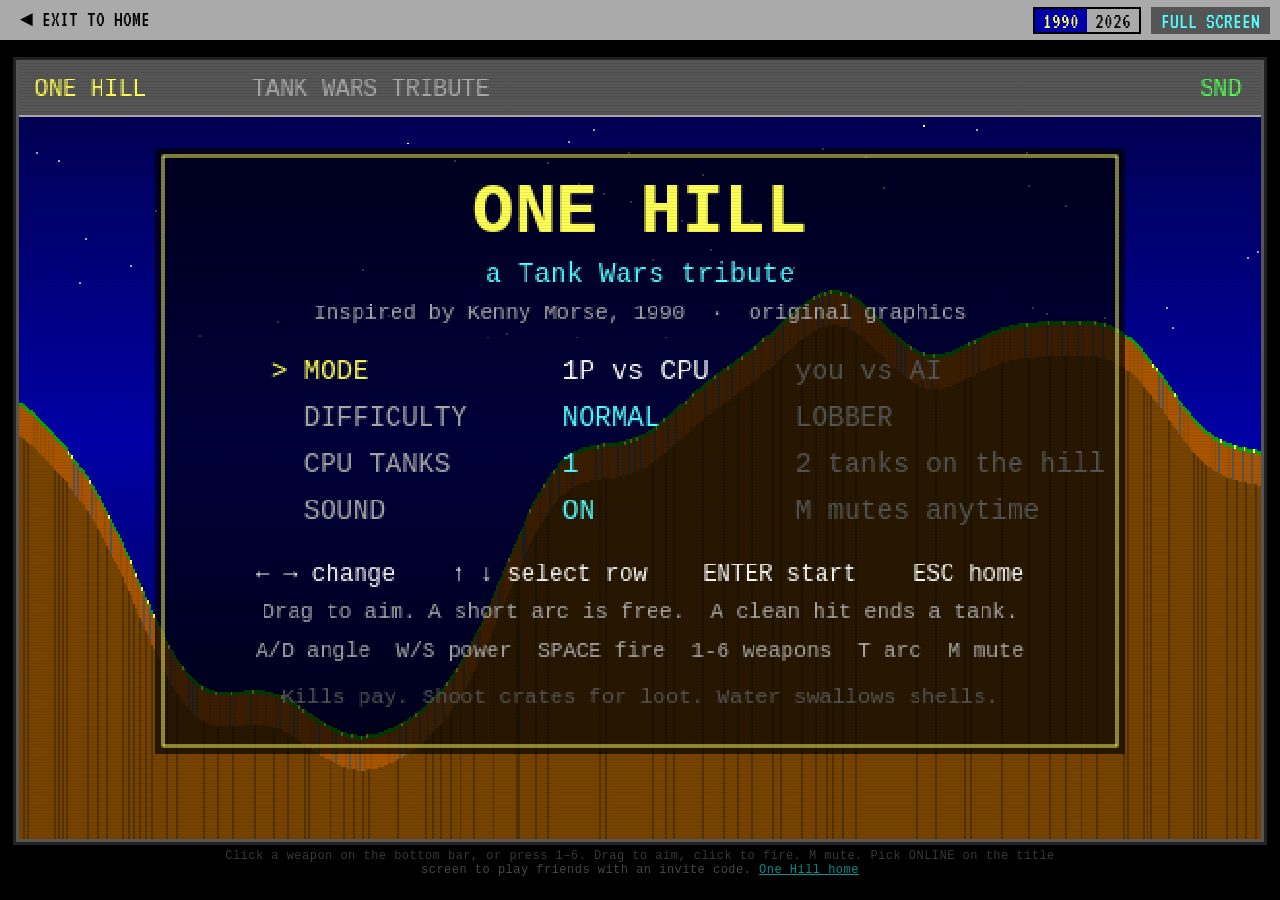
==== play.html @ ce52f3f9 "Add a sitemap and search and sharing metadata Both pages get search-sized titles and descriptions, a" ====
<!DOCTYPE html>
<html lang="en">
  <head>
    <meta charset="UTF-8" />
    <meta name="viewport" content="width=device-width, initial-scale=1.0" />
    <title>Play One Hill — Tank Artillery vs CPU, Hotseat or Online</title>
    <meta
      name="description"
      content="Jump straight into One Hill: aim, set the power, read the wind and fire. Play the CPU, pass the keyboard, or host an online room with a five-letter code."
    />
    <link rel="canonical" href="https://onehill.app/play.html" />
    <meta name="robots" content="index, follow, max-image-preview:large" />

    <meta property="og:type" content="website" />
    <meta property="og:site_name" content="One Hill" />
    <meta property="og:url" content="https://onehill.app/play.html" />
    <meta property="og:title" content="One Hill — you're invited to the hill" />
    <meta property="og:description" content="Turn-based tank artillery for 1–4 players. Free, in your browser. Open the link to join the room." />
    <meta property="og:image" content="https://onehill.app/img/og-image.png" />
    <meta property="og:image:width" content="1200" />
    <meta property="og:image:height" content="630" />
    <meta property="og:image:alt" content="The ONE HILL logo over a night sky, with two tanks on a hill. A Tank Wars tribute." />
    <meta property="og:locale" content="en_US" />
    <meta name="twitter:card" content="summary_large_image" />

    <meta name="theme-color" content="#000000" />
    <link rel="icon" href="favicon.svg" type="image/svg+xml" />
    <link rel="icon" href="img/icon-192.png" type="image/png" sizes="192x192" />
    <link rel="apple-touch-icon" href="img/apple-touch-icon.png" />
    <link rel="manifest" href="site.webmanifest" />
    <script src="js/era.js"></script>
    <link rel="stylesheet" href="styles.css" />
  </head>
  <body>
    <h1 class="sr-only">Play One Hill, a Tank Wars tribute</h1>
    <noscript><p class="noscript">One Hill runs in your browser and needs JavaScript turned on.</p></noscript>
    <header id="bar">
      <a id="home" href="./">◄ <span class="bar-wide">EXIT TO </span>HOME</a>
      <div class="era-switch" role="group" aria-label="Era">
        <button type="button" data-era-pick="1990" aria-pressed="true">1990</button>
        <button type="button" data-era-pick="2026" aria-pressed="false">2026</button>
      </div>
      <button id="full" type="button" aria-pressed="false" hidden>FULL SCREEN</button>
    </header>
    <div id="monitor">
      <canvas id="game" width="640" height="400" aria-label="One Hill game"></canvas>
    </div>
    <p id="hint">
      Click a weapon on the bottom bar, or press 1–6. Drag to aim, click to fire. M mute.
      Pick ONLINE on the title screen to play friends with an invite code.
      <a href="./">One Hill home</a>
    </p>
    <script src="js/net.js"></script>
    <script src="js/game.js"></script>
  </body>
</html>
---- styles.css ----
@font-face {
  font-family: "VT323";
  src: url("fonts/VT323-Regular.woff2") format("woff2");
  font-display: swap;
}

@font-face {
  font-family: "Doto";
  src: url("fonts/Doto-Variable.woff2") format("woff2");
  font-weight: 400 900;
  font-display: swap;
}

@font-face {
  font-family: "IBM Plex Mono";
  src: url("fonts/IBMPlexMono-Regular.woff2") format("woff2");
  font-weight: 400;
  font-display: swap;
}

@font-face {
  font-family: "IBM Plex Mono";
  src: url("fonts/IBMPlexMono-SemiBold.woff2") format("woff2");
  font-weight: 600;
  font-display: swap;
}

*,
*::before,
*::after {
  box-sizing: border-box;
}

:root {
  --bar: 40px;
  /* Everything around the screen: bar, padding, hint line, bezel. */
  --chrome: calc(var(--bar) + 84px);
}

html,
body {
  margin: 0;
  min-height: 100%;
  background: #000000;
  color: #aaaaaa;
  font-family: "Courier New", Courier, monospace;
}

body {
  min-height: 100vh;
  display: flex;
  flex-direction: column;
  align-items: center;
  justify-content: center;
  gap: 10px;
  padding: calc(var(--bar) + 12px) 12px 12px;
}

/* Menu bar, same as the front page's */
#bar {
  position: fixed;
  top: 0;
  left: 0;
  right: 0;
  z-index: 10;
  display: flex;
  align-items: center;
  height: var(--bar);
  padding: 0 10px;
  font-family: "VT323", "Courier New", Courier, monospace;
  font-size: 22px;
  color: #000000;
  background: #aaaaaa;
  box-shadow: 0 4px 0 rgba(0, 0, 0, 0.45);
}

#bar a {
  padding: 3px 10px 2px;
  color: inherit;
  text-decoration: none;
}

#bar a:hover,
#bar a:focus-visible {
  background: #00aa00;
  outline: none;
}

.era-switch {
  display: flex;
  margin-left: auto;
  border: 2px solid #000000;
}

.era-switch button {
  padding: 1px 8px 0;
  font: inherit;
  color: #000000;
  background: #aaaaaa;
  border: 0;
  cursor: pointer;
}

.era-switch button:hover {
  background: #00aa00;
}

.era-switch button[aria-pressed="true"] {
  color: #ffff55;
  background: #0000aa;
}

#full {
  margin-left: 10px;
  padding: 3px 10px 2px;
  font: inherit;
  color: #55ffff;
  background: #555555;
  border: 0;
  cursor: pointer;
}

#full[hidden] {
  display: none;
}

#full:hover,
#full:focus-visible {
  color: #ffff55;
  outline: none;
}

/* Full screen: no hint line, so the screen gets that room too. */
:root:fullscreen {
  --chrome: calc(var(--bar) + 36px);
}

:root:fullscreen #hint {
  display: none;
}

@media (max-width: 700px) {
  .bar-wide {
    display: none;
  }
}

/* Phones held sideways: a slimmer bar and no hint line. */
@media (max-height: 500px) {
  :root,
  :root:fullscreen {
    --bar: 30px;
    --chrome: calc(var(--bar) + 28px);
  }

  body {
    padding: calc(var(--bar) + 8px) 8px 8px;
  }

  #bar {
    font-size: 18px;
  }

  #hint {
    display: none;
  }
}

#monitor {
  position: relative;
  background: #000000;
  box-shadow:
    0 0 0 3px #555555,
    0 0 0 6px #222222,
    0 16px 40px rgba(0, 0, 0, 0.7);
}

#game {
  display: block;
  /* As big as the window allows at 16:10 */
  width: min(100vw - 24px, (100vh - var(--chrome)) * 1.6);
  width: min(100vw - 24px, (100dvh - var(--chrome)) * 1.6);
  height: auto;
  image-rendering: pixelated;
  image-rendering: crisp-edges;
  background: #000000;
}

.sr-only {
  position: absolute;
  width: 1px;
  height: 1px;
  overflow: hidden;
  clip: rect(0 0 0 0);
  white-space: nowrap;
}

.noscript {
  margin: 0;
  color: #ffff55;
  text-align: center;
}

/* The game takes keys at the window; a focus ring on the screen itself is just noise. */
#game:focus {
  outline: none;
}

#monitor::after {
  content: "";
  pointer-events: none;
  position: absolute;
  inset: 0;
  background: repeating-linear-gradient(
    to bottom,
    rgba(0, 0, 0, 0.08) 0,
    rgba(0, 0, 0, 0.08) 1px,
    transparent 1px,
    transparent 3px
  );
}

#hint {
  margin: 0;
  max-width: 52rem;
  text-align: center;
  font-size: 12px;
  letter-spacing: 0.04em;
  color: #555555;
}

@media (max-width: 700px) {
  #hint {
    font-size: 10px;
  }
}

/* ?demo: bare screen for the landing page's attract-mode monitor */
body.demo {
  padding: 0;
  min-height: 0;
  overflow: hidden;
}

body.demo #monitor {
  box-shadow: none;
}

body.demo #game {
  width: 100vw;
}

body.demo #hint,
body.demo #bar {
  display: none;
}

#hint a {
  color: #00aaaa;
}

#hint a:hover,
#hint a:focus-visible {
  color: #55ffff;
}

/* Share dialog at the end of a series: a text-mode window like the front page */
.share {
  width: min(760px, calc(100vw - 24px));
  max-height: calc(100vh - 24px);
  overflow: auto;
  padding: 34px 28px 24px;
  font-family: "Courier New", Courier, monospace;
  font-size: 15px;
  line-height: 1.35;
  color: #aaaaaa;
  background: #0000aa;
  border: 0;
  box-shadow: 14px 14px 0 rgba(0, 0, 0, 0.7);
}

.share::backdrop {
  background: rgba(0, 0, 0, 0.72);
}

.share::before {
  content: "";
  position: absolute;
  inset: 8px;
  border: 6px double #ffffff;
  pointer-events: none;
}

.share-title {
  position: absolute;
  top: 1px;
  left: 50%;
  margin: 0;
  padding: 0 10px;
  font-weight: bold;
  letter-spacing: 0.1em;
  color: #ffffff;
  background: #0000aa;
  transform: translateX(-50%);
}

.share-title:focus {
  outline: none;
}

.share-card {
  display: block;
  width: 100%;
  height: auto;
  aspect-ratio: 16 / 9;
  margin: 4px 0 14px;
  background: #000000;
  border: 2px solid #000000;
}

.share-text {
  margin: 0 0 18px;
  color: #ffffff;
}

.share-row {
  display: flex;
  flex-wrap: wrap;
  gap: 14px 20px;
}

.share button {
  padding: 7px 14px 6px;
  font: inherit;
  font-weight: bold;
  color: #000000;
  background: #55ffff;
  border: 0;
  box-shadow: 6px 6px 0 #000000;
  cursor: pointer;
}

.share button[data-act="native"] {
  background: #55ff55;
}

.share button:hover {
  background: #ffff55;
}

.share button:active {
  transform: translate(6px, 6px);
  box-shadow: none;
}

.share button:focus-visible,
.share a:focus-visible {
  outline: 3px solid #ffff55;
  outline-offset: 3px;
}

.share-links {
  margin: 20px 0 4px;
  color: #ffffff;
}

.share-links a {
  margin-left: 10px;
  color: #55ffff;
}

.share-links a:hover {
  color: #ffff55;
}

.share-tip {
  margin: 4px 0 0;
}

.share-note {
  min-height: 1.35em;
  margin: 8px 0 12px;
  color: #55ff55;
}

.share-foot {
  justify-content: flex-end;
  padding-top: 16px;
  border-top: 2px solid rgba(255, 255, 255, 0.25);
}

.share-foot button {
  background: #aaaaaa;
}

/* ===================================================================== 2026
 * The play page as a handheld unit: warm-gray housing, black ink, one signal
 * orange, keys that press down. The canvas itself is redrawn by js/game.js.
 */

[data-era="2026"] body {
  color: #5f5c56;
  background: #e9e7e2;
}

[data-era="2026"] #bar {
  font-family: "IBM Plex Mono", ui-monospace, Menlo, Consolas, monospace;
  font-size: 12px;
  font-weight: 600;
  letter-spacing: 0.1em;
  color: #111111;
  background: #f4f3ef;
  border-bottom: 1px solid #111111;
  box-shadow: none;
}

[data-era="2026"] #bar a {
  padding: 6px 10px;
  border-radius: 4px;
}

[data-era="2026"] #bar a:hover,
[data-era="2026"] #bar a:focus-visible {
  color: #f4f3ef;
  background: #111111;
}

/* Keys with status LEDs, same as the front page's menu bar. */
[data-era="2026"] .era-switch {
  gap: 4px;
  border: 0;
}

[data-era="2026"] .era-switch button,
[data-era="2026"] #full {
  position: relative;
  padding: 5px 10px 4px 22px;
  font: inherit;
  font-size: 11px;
  color: #111111;
  background: #f4f3ef;
  border: 1px solid #111111;
  border-radius: 6px;
  box-shadow: 0 2px 0 #111111;
}

[data-era="2026"] .era-switch button::before,
[data-era="2026"] #full::before {
  content: "";
  position: absolute;
  top: 50%;
  left: 9px;
  width: 6px;
  height: 6px;
  margin-top: -3px;
  background: #9a968e;
  border-radius: 50%;
}

[data-era="2026"] .era-switch button:hover,
[data-era="2026"] #full:hover,
[data-era="2026"] #full:focus-visible {
  color: #111111;
  background: #ffffff;
}

[data-era="2026"] .era-switch button[aria-pressed="true"] {
  background: #ff4f00;
  box-shadow: 0 0 0 #111111;
  transform: translateY(2px);
}

[data-era="2026"] .era-switch button[aria-pressed="true"]::before,
[data-era="2026"] #full[aria-pressed="true"]::before {
  background: #111111;
}

[data-era="2026"] #monitor {
  overflow: hidden;
  border: 1px solid #111111;
  border-radius: 10px;
  box-shadow: 0 6px 0 #111111;
}

[data-era="2026"] #monitor::after {
  display: none;
}

[data-era="2026"] #game {
  image-rendering: auto;
}

[data-era="2026"] body.demo #monitor {
  border: 0;
  border-radius: 0;
  box-shadow: none;
}

[data-era="2026"] #hint {
  font-family: "IBM Plex Mono", ui-monospace, Menlo, Consolas, monospace;
  font-size: 11px;
  color: #9a968e;
}

[data-era="2026"] #hint a {
  color: #111111;
  text-decoration-color: #ff4f00;
}

[data-era="2026"] .share {
  font-family: "IBM Plex Mono", ui-monospace, Menlo, Consolas, monospace;
  font-size: 13px;
  color: #5f5c56;
  background: #f4f3ef;
  border: 1px solid #111111;
  border-radius: 10px;
  box-shadow: 0 6px 0 #111111;
}

[data-era="2026"] .share::backdrop {
  background: rgba(233, 231, 226, 0.8);
}

[data-era="2026"] .share::before {
  display: none;
}

[data-era="2026"] .share-title {
  position: static;
  display: inline-flex;
  align-items: center;
  gap: 8px;
  margin: 0 0 14px;
  padding: 4px 10px;
  font-size: 11px;
  letter-spacing: 0.14em;
  color: #f4f3ef;
  background: #111111;
  border-radius: 4px;
  transform: none;
}

[data-era="2026"] .share-title::before {
  content: "";
  width: 6px;
  height: 6px;
  background: #ff4f00;
  border-radius: 50%;
}

[data-era="2026"] .share-card {
  border: 1px solid #111111;
  border-radius: 6px;
}

[data-era="2026"] .share-text,
[data-era="2026"] .share-links {
  color: #111111;
}

[data-era="2026"] .share button {
  padding: 8px 14px 7px;
  font-size: 12px;
  letter-spacing: 0.08em;
  color: #111111;
  background: #ff4f00;
  border: 1px solid #111111;
  border-radius: 6px;
  box-shadow: 0 3px 0 #111111;
}

[data-era="2026"] .share button:hover {
  background: #ff6a26;
}

[data-era="2026"] .share button:active {
  transform: translateY(3px);
  box-shadow: 0 0 0 #111111;
}

[data-era="2026"] .share button:focus-visible,
[data-era="2026"] .share a:focus-visible {
  outline: 2px solid #ff4f00;
}

[data-era="2026"] .share-foot {
  border-top: 1px solid rgba(17, 17, 17, 0.16);
}

[data-era="2026"] .share-foot button {
  background: #f4f3ef;
}

[data-era="2026"] .share-links a {
  color: #111111;
  text-decoration-color: #ff4f00;
}

[data-era="2026"] .share-note {
  color: #00875a;
}
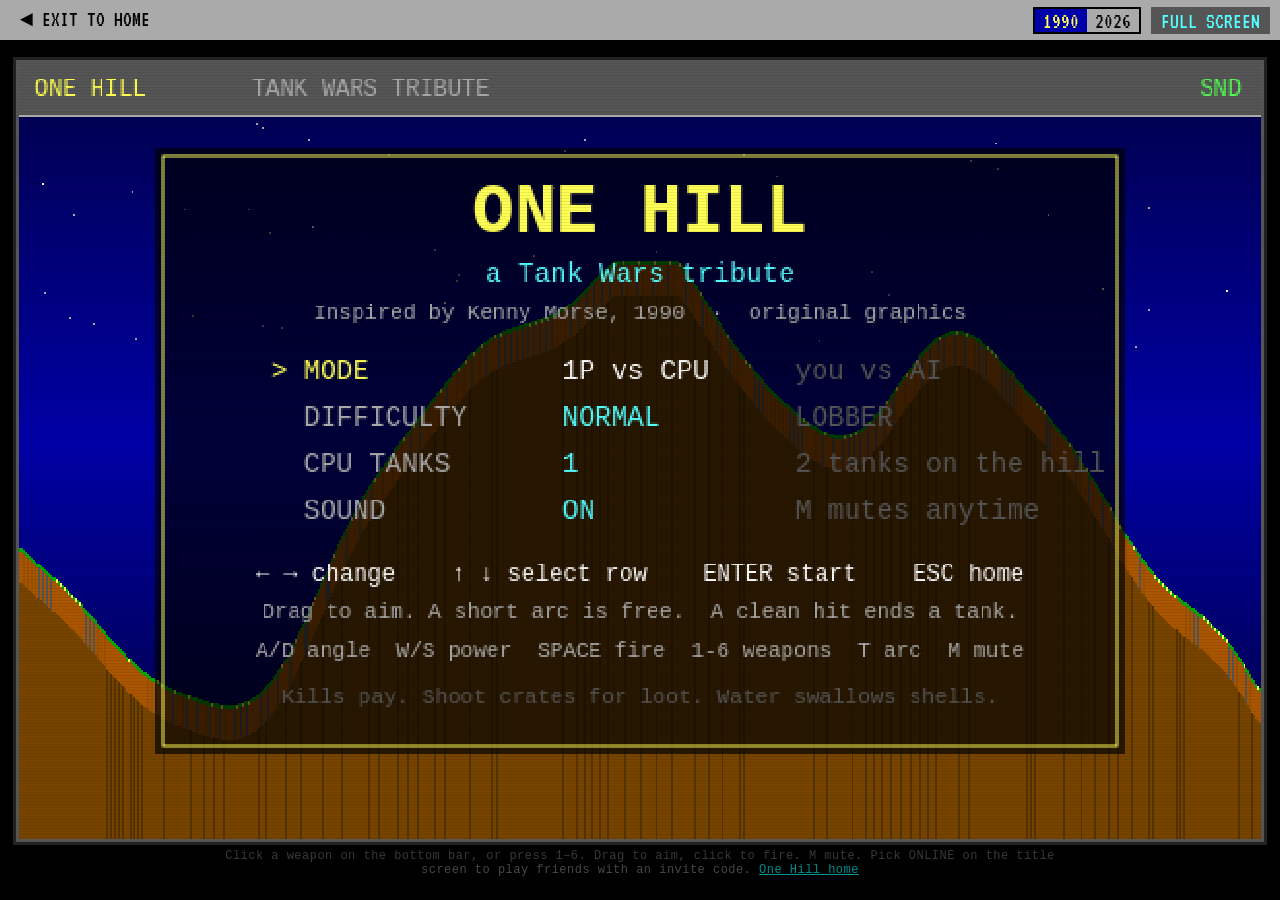
==== commit 71736e8f: "Add Google Analytics to both pages The front page carries the standard gtag.js snippet. The game pag" ====
--- a/play.html
+++ b/play.html
@@ -3,6 +3,22 @@
   <head>
     <meta charset="UTF-8" />
     <meta name="viewport" content="width=device-width, initial-scale=1.0" />
+    <!-- Google tag (gtag.js). Skipped for ?demo, the attract-mode game the front page
+         embeds, so a front-page visit doesn't also count as a game-page view. -->
+    <script>
+      window.dataLayer = window.dataLayer || [];
+      function gtag() {
+        dataLayer.push(arguments);
+      }
+      if (!/[?&]demo\b/.test(location.search)) {
+        const tag = document.createElement("script");
+        tag.async = true;
+        tag.src = "https://www.googletagmanager.com/gtag/js?id=G-55PL2Q7BF8";
+        document.head.appendChild(tag);
+        gtag("js", new Date());
+        gtag("config", "G-55PL2Q7BF8");
+      }
+    </script>
     <title>Play One Hill — Tank Artillery vs CPU, Hotseat or Online</title>
     <meta
       name="description"
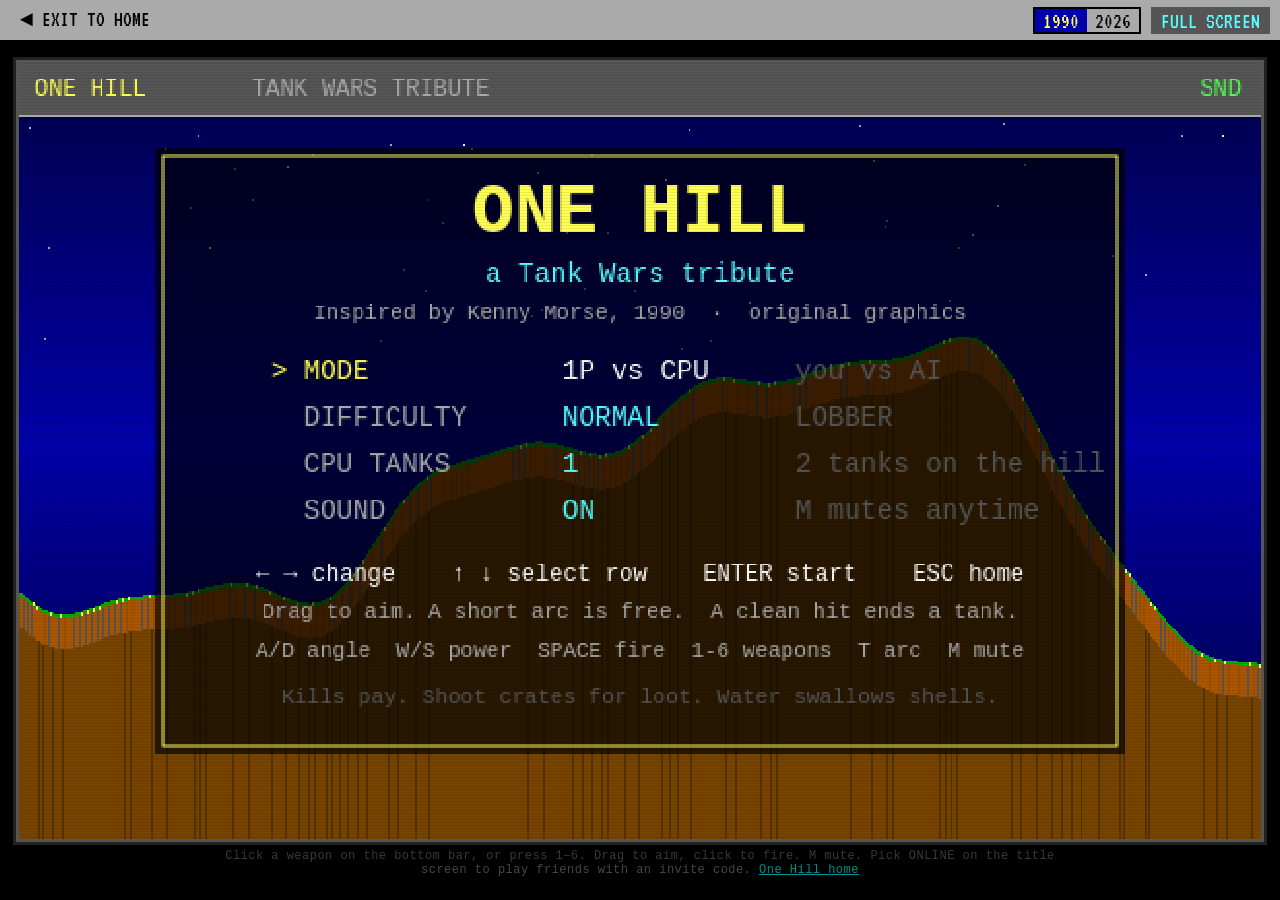
==== commit c8b13bdb: "Update the front page's title, description and social tags New title and description, Open Graph tit" ====
--- a/play.html
+++ b/play.html
@@ -32,7 +32,7 @@
     <meta property="og:url" content="https://onehill.app/play.html" />
     <meta property="og:title" content="One Hill — you're invited to the hill" />
     <meta property="og:description" content="Turn-based tank artillery for 1–4 players. Free, in your browser. Open the link to join the room." />
-    <meta property="og:image" content="https://onehill.app/img/og-image.png" />
+    <meta property="og:image" content="https://onehill.app/og-image.png" />
     <meta property="og:image:width" content="1200" />
     <meta property="og:image:height" content="630" />
     <meta property="og:image:alt" content="The ONE HILL logo over a night sky, with two tanks on a hill. A Tank Wars tribute." />
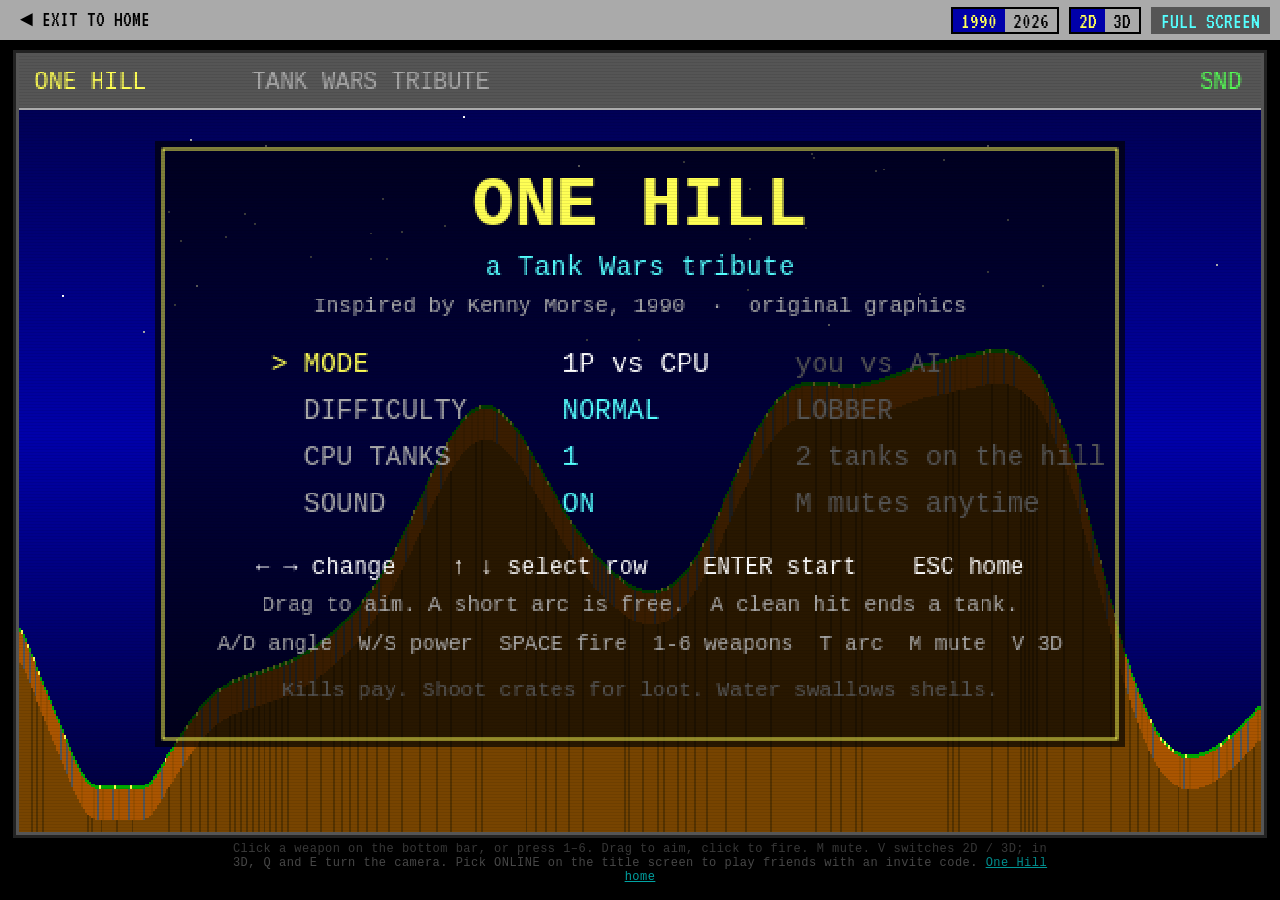
==== commit de1d2cf8: "Add a 3D view and great-shot celebrations Brings over the change from rafandida/90-s-Tank-War.  A 2D" ====
--- a/play.html
+++ b/play.html
@@ -56,6 +56,10 @@
         <button type="button" data-era-pick="1990" aria-pressed="true">1990</button>
         <button type="button" data-era-pick="2026" aria-pressed="false">2026</button>
       </div>
+      <div class="era-switch view-switch" role="group" aria-label="View" hidden>
+        <button type="button" data-view-pick="2d" aria-pressed="true">2D</button>
+        <button type="button" data-view-pick="3d" aria-pressed="false">3D</button>
+      </div>
       <button id="full" type="button" aria-pressed="false" hidden>FULL SCREEN</button>
     </header>
     <div id="monitor">
@@ -63,10 +67,12 @@
     </div>
     <p id="hint">
       Click a weapon on the bottom bar, or press 1–6. Drag to aim, click to fire. M mute.
+      V switches 2D / 3D; in 3D, Q and E turn the camera.
       Pick ONLINE on the title screen to play friends with an invite code.
       <a href="./">One Hill home</a>
     </p>
     <script src="js/net.js"></script>
+    <script src="js/view3d.js"></script>
     <script src="js/game.js"></script>
   </body>
 </html>
--- a/styles.css
+++ b/styles.css
@@ -110,6 +110,15 @@
   background: #0000aa;
 }
 
+.era-switch[hidden] {
+  display: none;
+}
+
+/* 2D / 3D, next to the era keys */
+.view-switch {
+  margin-left: 10px;
+}
+
 #full {
   margin-left: 10px;
   padding: 3px 10px 2px;
@@ -142,6 +151,31 @@
 @media (max-width: 700px) {
   .bar-wide {
     display: none;
+  }
+}
+
+/* Phones: five keys and a link have to share one line. */
+@media (max-width: 480px) {
+  #bar {
+    padding: 0 6px;
+    font-size: 18px;
+    white-space: nowrap;
+  }
+
+  #bar a,
+  #full {
+    padding-left: 6px;
+    padding-right: 6px;
+  }
+
+  .view-switch,
+  #full {
+    margin-left: 6px;
+  }
+
+  .era-switch button {
+    padding-left: 5px;
+    padding-right: 5px;
   }
 }
 
@@ -321,6 +355,7 @@
 .share-text {
   margin: 0 0 18px;
   color: #ffffff;
+  white-space: pre-line;
 }
 
 .share-row {
@@ -599,3 +634,26 @@
 [data-era="2026"] .share-note {
   color: #00875a;
 }
+
+/* Phones: the keys lose their LEDs so all five fit beside the home link. */
+@media (max-width: 480px) {
+  [data-era="2026"] #bar {
+    font-size: 11px;
+    letter-spacing: 0.04em;
+  }
+
+  [data-era="2026"] #bar a {
+    padding: 6px 4px;
+  }
+
+  [data-era="2026"] .era-switch button,
+  [data-era="2026"] #full {
+    padding: 5px 6px 4px;
+    font-size: 10px;
+  }
+
+  [data-era="2026"] .era-switch button::before,
+  [data-era="2026"] #full::before {
+    display: none;
+  }
+}
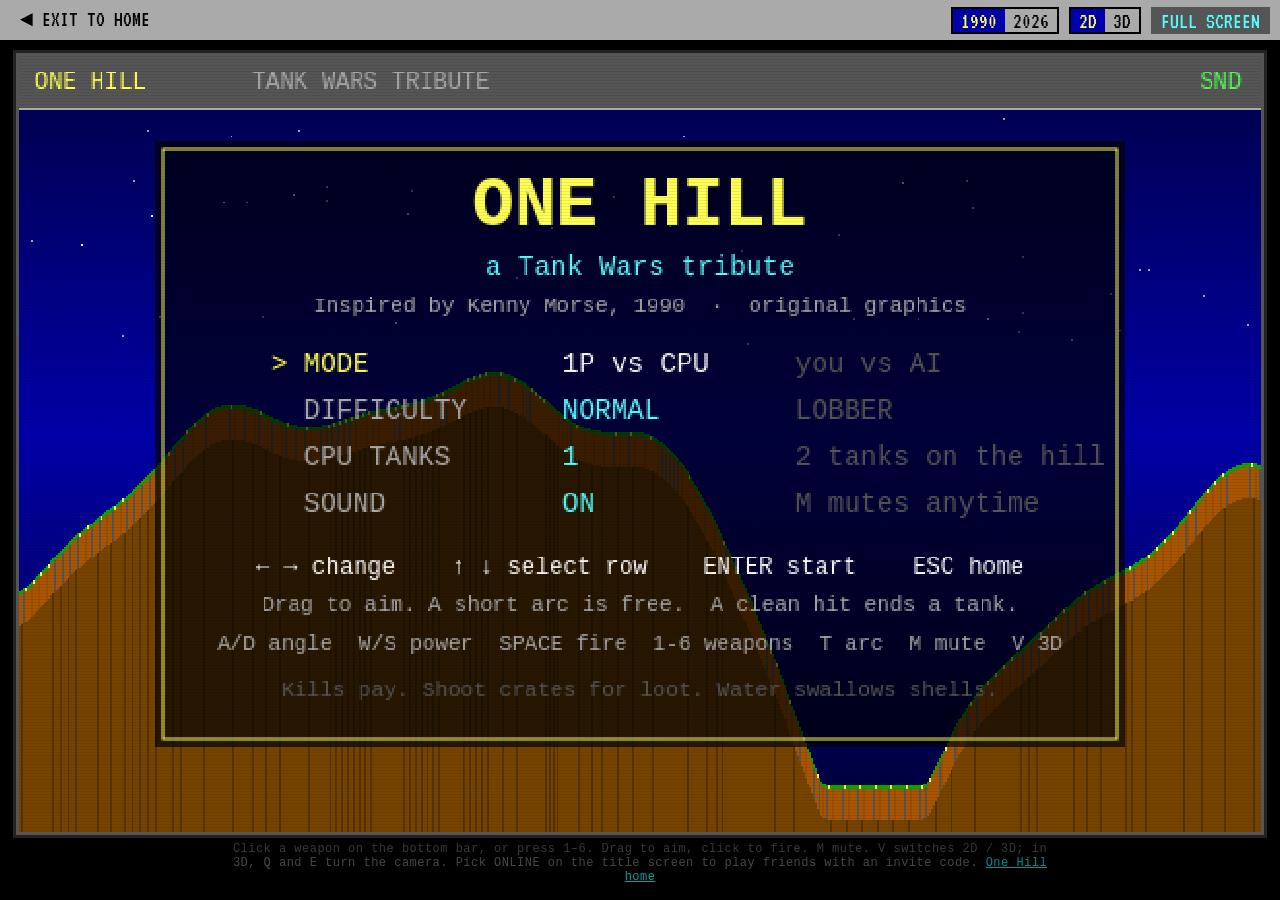
==== commit b5fb69c7: "Put the 3D switch and a 3D section on the front page The front page gets the same 2D / 3D keys as th" ====
--- a/play.html
+++ b/play.html
@@ -44,8 +44,8 @@
     <link rel="icon" href="img/icon-192.png" type="image/png" sizes="192x192" />
     <link rel="apple-touch-icon" href="img/apple-touch-icon.png" />
     <link rel="manifest" href="site.webmanifest" />
-    <script src="js/era.js"></script>
-    <link rel="stylesheet" href="styles.css" />
+    <script src="js/era.js?v=20261113"></script>
+    <link rel="stylesheet" href="styles.css?v=20261113" />
   </head>
   <body>
     <h1 class="sr-only">Play One Hill, a Tank Wars tribute</h1>
@@ -71,8 +71,8 @@
       Pick ONLINE on the title screen to play friends with an invite code.
       <a href="./">One Hill home</a>
     </p>
-    <script src="js/net.js"></script>
-    <script src="js/view3d.js"></script>
-    <script src="js/game.js"></script>
+    <script src="js/net.js?v=20261113"></script>
+    <script src="js/view3d.js?v=20261113"></script>
+    <script src="js/game.js?v=20261113"></script>
   </body>
 </html>
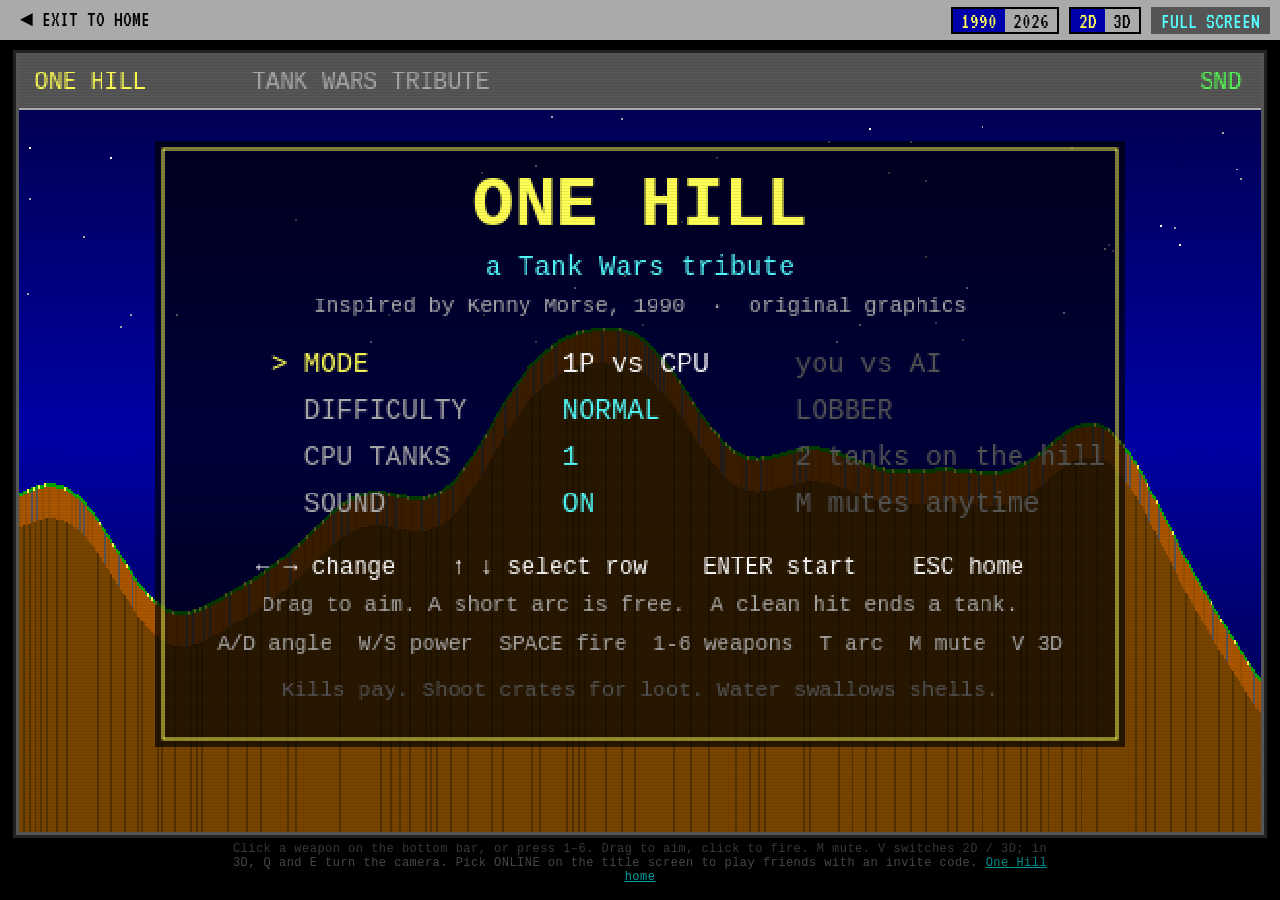
==== commit f21529ae: "Add public rooms, a front-page room list, and search metadata A host can switch a room to PUBLIC on " ====
--- a/play.html
+++ b/play.html
@@ -22,7 +22,7 @@
     <title>Play One Hill — Tank Artillery vs CPU, Hotseat or Online</title>
     <meta
       name="description"
-      content="Jump straight into One Hill: aim, set the power, read the wind and fire. Play the CPU, pass the keyboard, or host an online room with a five-letter code."
+      content="Jump straight into One Hill: aim, set the power, read the wind and fire. Play the CPU, pass the keyboard, host an online room, or join a public one. 2D or 3D."
     />
     <link rel="canonical" href="https://onehill.app/play.html" />
     <meta name="robots" content="index, follow, max-image-preview:large" />
@@ -44,8 +44,8 @@
     <link rel="icon" href="img/icon-192.png" type="image/png" sizes="192x192" />
     <link rel="apple-touch-icon" href="img/apple-touch-icon.png" />
     <link rel="manifest" href="site.webmanifest" />
-    <script src="js/era.js?v=20261113"></script>
-    <link rel="stylesheet" href="styles.css?v=20261113" />
+    <script src="js/era.js?v=20261113b"></script>
+    <link rel="stylesheet" href="styles.css?v=20261113b" />
   </head>
   <body>
     <h1 class="sr-only">Play One Hill, a Tank Wars tribute</h1>
@@ -71,8 +71,8 @@
       Pick ONLINE on the title screen to play friends with an invite code.
       <a href="./">One Hill home</a>
     </p>
-    <script src="js/net.js?v=20261113"></script>
-    <script src="js/view3d.js?v=20261113"></script>
-    <script src="js/game.js?v=20261113"></script>
+    <script src="js/net.js?v=20261113b"></script>
+    <script src="js/view3d.js?v=20261113b"></script>
+    <script src="js/game.js?v=20261113b"></script>
   </body>
 </html>
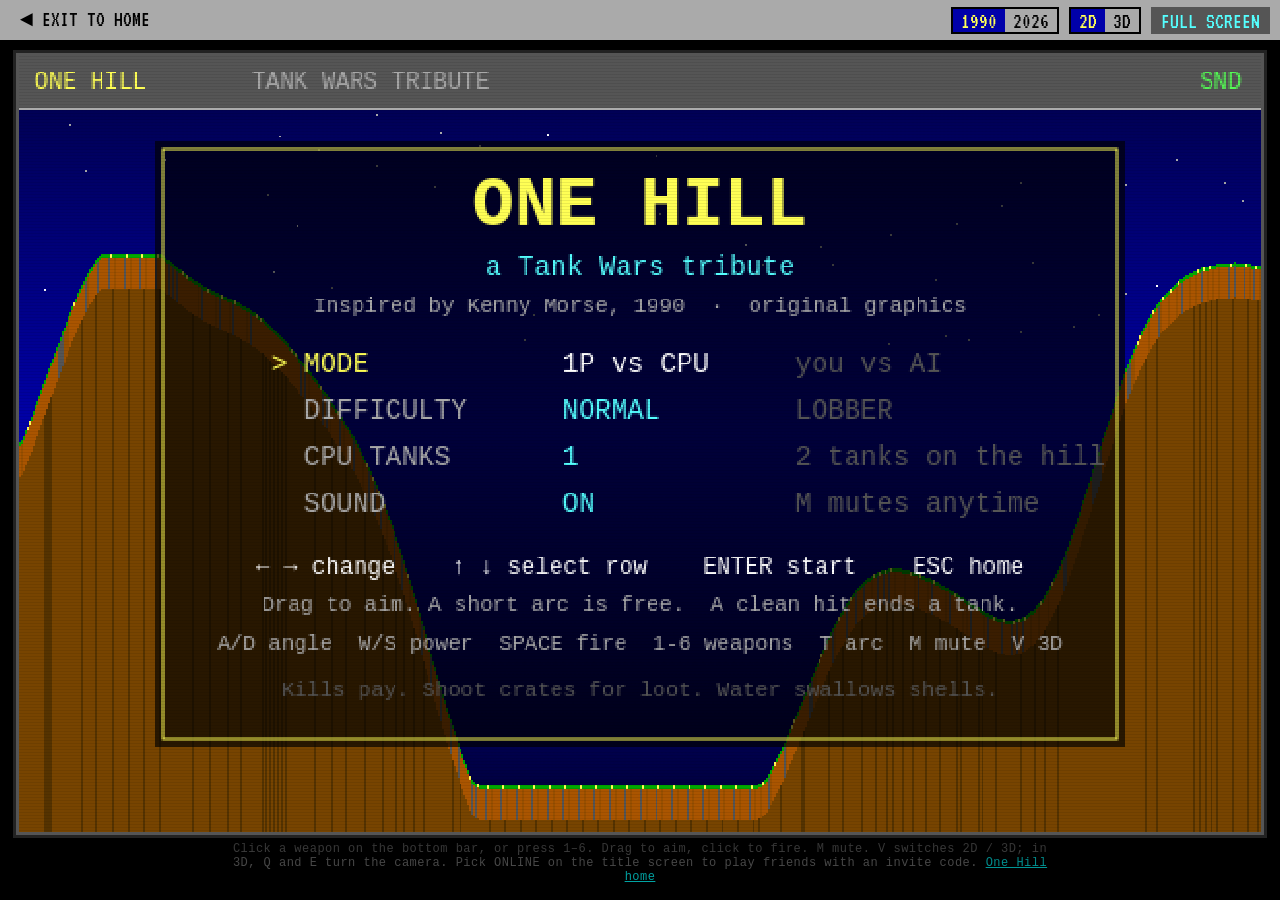
==== commit a49fa26e: "Add bot rooms and room chat Bot rooms: WARM-UP, SKIRMISH and BRAWL are always offered under the publ" ====
--- a/play.html
+++ b/play.html
@@ -44,8 +44,8 @@
     <link rel="icon" href="img/icon-192.png" type="image/png" sizes="192x192" />
     <link rel="apple-touch-icon" href="img/apple-touch-icon.png" />
     <link rel="manifest" href="site.webmanifest" />
-    <script src="js/era.js?v=20261113b"></script>
-    <link rel="stylesheet" href="styles.css?v=20261113b" />
+    <script src="js/era.js?v=20261113c"></script>
+    <link rel="stylesheet" href="styles.css?v=20261113c" />
   </head>
   <body>
     <h1 class="sr-only">Play One Hill, a Tank Wars tribute</h1>
@@ -65,14 +65,19 @@
     <div id="monitor">
       <canvas id="game" width="640" height="400" aria-label="One Hill game"></canvas>
     </div>
+    <form id="chat" autocomplete="off" hidden>
+      <label class="sr-only" for="chat-text">Message the room</label>
+      <input id="chat-text" type="text" maxlength="80" enterkeyhint="send" placeholder="Chat with the room. Press / to type, Enter to send." />
+      <button type="submit">SEND</button>
+    </form>
     <p id="hint">
       Click a weapon on the bottom bar, or press 1–6. Drag to aim, click to fire. M mute.
       V switches 2D / 3D; in 3D, Q and E turn the camera.
       Pick ONLINE on the title screen to play friends with an invite code.
       <a href="./">One Hill home</a>
     </p>
-    <script src="js/net.js?v=20261113b"></script>
-    <script src="js/view3d.js?v=20261113b"></script>
-    <script src="js/game.js?v=20261113b"></script>
+    <script src="js/net.js?v=20261113c"></script>
+    <script src="js/view3d.js?v=20261113c"></script>
+    <script src="js/game.js?v=20261113c"></script>
   </body>
 </html>
--- a/styles.css
+++ b/styles.css
@@ -254,6 +254,70 @@
   );
 }
 
+/* Room chat: one line under the screen, in place of the hint, while online. */
+#chat {
+  display: flex;
+  gap: 8px;
+  width: min(100vw - 24px, (100vh - var(--chrome)) * 1.6);
+  width: min(100vw - 24px, (100dvh - var(--chrome)) * 1.6);
+}
+
+#chat[hidden] {
+  display: none;
+}
+
+#chat input {
+  flex: 1;
+  min-width: 0;
+  height: 32px;
+  padding: 0 10px;
+  font: inherit;
+  font-size: 16px;
+  color: #ffffff;
+  background: #000000;
+  border: 2px solid #555555;
+  border-radius: 0;
+}
+
+#chat input:focus {
+  border-color: #55ffff;
+  outline: none;
+}
+
+#chat input::placeholder {
+  color: #555555;
+}
+
+#chat button {
+  padding: 0 14px;
+  font: inherit;
+  font-weight: bold;
+  color: #000000;
+  background: #55ffff;
+  border: 0;
+  cursor: pointer;
+}
+
+#chat button:hover {
+  background: #ffff55;
+}
+
+:root.chat-on #hint {
+  display: none;
+}
+
+/* Where the hint was already hidden, the chat line needs room of its own. */
+:root.chat-on:fullscreen {
+  --chrome: calc(var(--bar) + 78px);
+}
+
+@media (max-height: 500px) {
+  :root.chat-on,
+  :root.chat-on:fullscreen {
+    --chrome: calc(var(--bar) + 66px);
+  }
+}
+
 #hint {
   margin: 0;
   max-width: 52rem;
@@ -657,3 +721,33 @@
     display: none;
   }
 }
+
+[data-era="2026"] #chat input {
+  font-family: "IBM Plex Mono", ui-monospace, Menlo, Consolas, monospace;
+  font-size: 16px;
+  color: #111111;
+  background: #f4f3ef;
+  border: 1px solid #111111;
+  border-radius: 6px;
+}
+
+[data-era="2026"] #chat input:focus {
+  border-color: #ff4f00;
+  box-shadow: 0 0 0 1px #ff4f00;
+}
+
+[data-era="2026"] #chat input::placeholder {
+  color: #9a968e;
+}
+
+[data-era="2026"] #chat button {
+  font-family: "IBM Plex Mono", ui-monospace, Menlo, Consolas, monospace;
+  font-size: 11px;
+  font-weight: 600;
+  letter-spacing: 0.1em;
+  color: #111111;
+  background: #ff4f00;
+  border: 1px solid #111111;
+  border-radius: 6px;
+  box-shadow: 0 2px 0 #111111;
+}
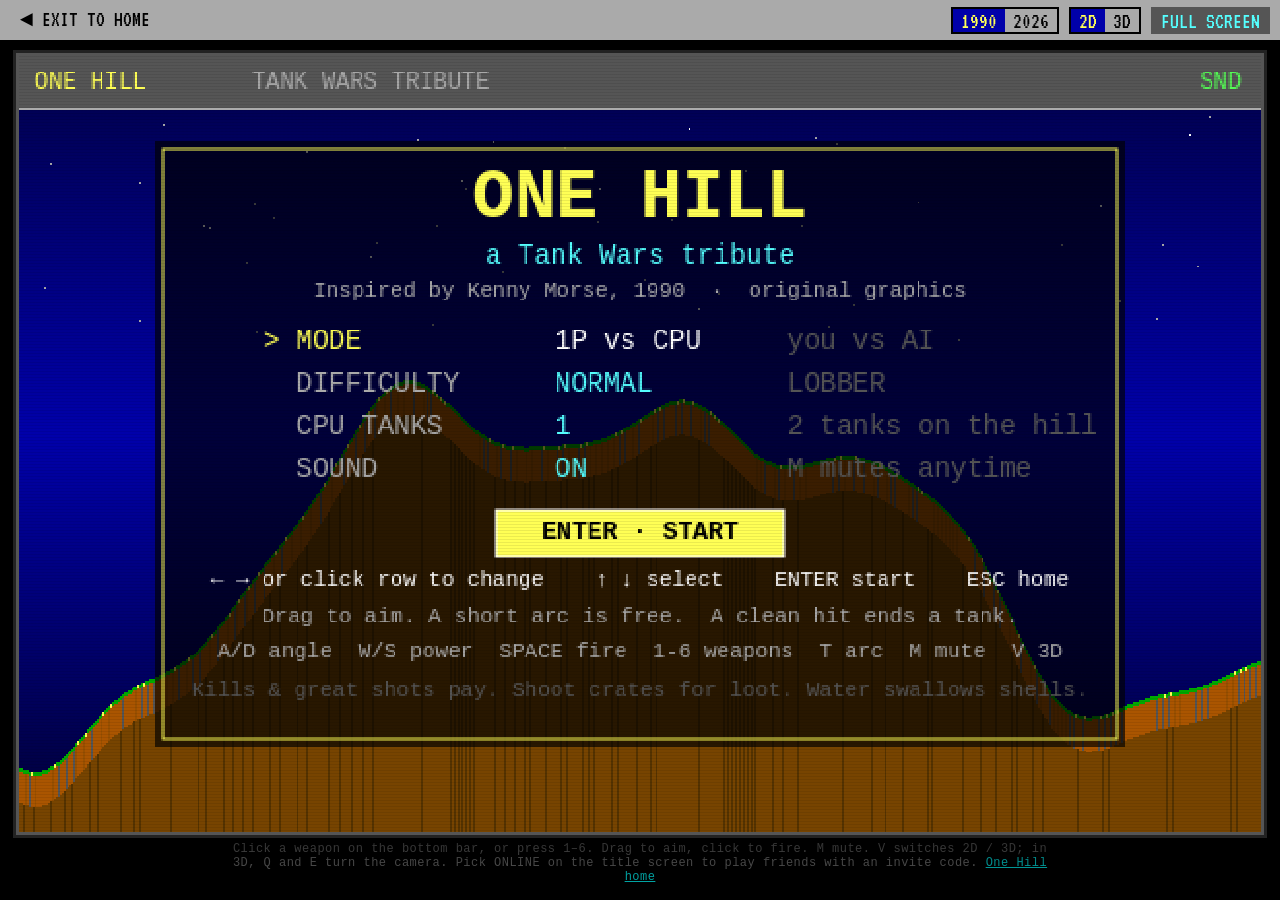
==== commit bdd76031: "Bump asset cache-bust version to 20261127a Co-authored-by: Cursor <cursoragent@cursor.com>" ====
--- a/play.html
+++ b/play.html
@@ -44,8 +44,8 @@
     <link rel="icon" href="img/icon-192.png" type="image/png" sizes="192x192" />
     <link rel="apple-touch-icon" href="img/apple-touch-icon.png" />
     <link rel="manifest" href="site.webmanifest" />
-    <script src="js/era.js?v=20261113c"></script>
-    <link rel="stylesheet" href="styles.css?v=20261113c" />
+    <script src="js/era.js?v=20261127a"></script>
+    <link rel="stylesheet" href="styles.css?v=20261127a" />
   </head>
   <body>
     <h1 class="sr-only">Play One Hill, a Tank Wars tribute</h1>
@@ -76,8 +76,8 @@
       Pick ONLINE on the title screen to play friends with an invite code.
       <a href="./">One Hill home</a>
     </p>
-    <script src="js/net.js?v=20261113c"></script>
-    <script src="js/view3d.js?v=20261113c"></script>
-    <script src="js/game.js?v=20261113c"></script>
+    <script src="js/net.js?v=20261127a"></script>
+    <script src="js/view3d.js?v=20261127a"></script>
+    <script src="js/game.js?v=20261127a"></script>
   </body>
 </html>
